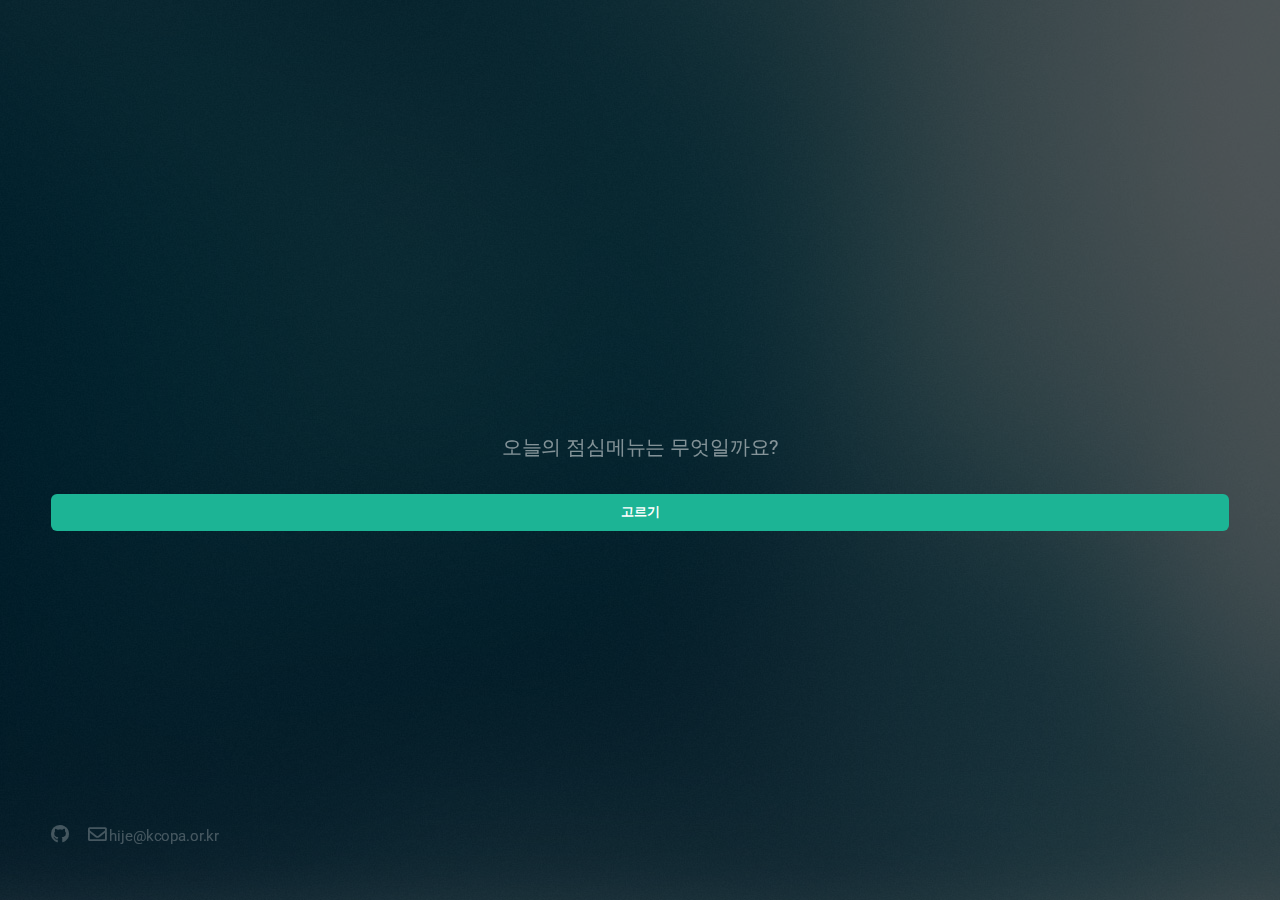
==== index.html @ a4c72050 "Update index.html" ====
<!DOCTYPE HTML>

<html>
	<head>
		<title>1140-1300</title>
		<meta charset="utf-8" />
		<meta name="viewport" content="width=device-width, initial-scale=1, user-scalable=no" />
		<link rel="stylesheet" href="assets/css/main.css" />
	</head>
	<body class="is-preload">

		<!-- Header -->
			<header id="header">
			        <center>
				<h1></h1>
				<p>오늘의 점심메뉴는 무엇일까요?<br />
				</center>

			</header>
		
		
			<button type="button" class="btn btn-primary" onclick="gogo();">고르기</button>


				
				

		<!-- Footer -->
			<footer id="footer">
				<ul class="icons">
					<li><a href="https://github.com/Calandiva/Calandiva.github.io" class="icon brands fa-github"><span class="label">GitHub</span></a></li>
					<li><a class="icon fa-envelope"><span class="label">Email</span></a> hije@kcopa.or.kr</li>
				</ul>

			</footer>

		<!-- Scripts -->
			<script src="assets/js/main.js"></script>
			<script>
				var menu = ['제육볶음','김치찌개','부대찌개','설렁탕','마라탕','순대국','뼈해장국','낙곱새','콩국수','스테이크','초밥','회덮밥','복지리',
        '맥도날드','버거킹','수제버거','생선구이','새벽집','고기국밥','샐러드','냉면','만두국','김밥','떡볶이',
        '오븐스파게티','순두부','돈까스','돈부리','카레','베트남음식','태국음식']
					  
				
				function gogo() {
				jbRandom = Math.random();
				
				me = Math.floor((jbRandom * menu.length)+2);
				
				mea = menu[me];
					
				document.getElementsByTagName("h1")[0].innerHTML = mea
				};
		
		
			</script>




	</body>
</html>
---- assets/css/main.css ----
@import url(fontawesome-all.min.css);
@import url("https://fonts.googleapis.com/css?family=Roboto:400,700");
/*
	Eventually by HTML5 UP
	html5up.net | @ajlkn
	Free for personal and commercial use under the CCA 3.0 license (html5up.net/license)
*/
html, body, div, span, applet, object,
iframe, h1, h2, h3, h4, h5, h6, p, blockquote,
pre, a, abbr, acronym, address, big, cite,
code, del, dfn, em, img, ins, kbd, q, s, samp,
small, strike, strong, sub, sup, tt, var, b,
u, i, center, dl, dt, dd, ol, ul, li, fieldset,
form, label, legend, table, caption, tbody,
tfoot, thead, tr, th, td, article, aside,
canvas, details, embed, figure, figcaption,
footer, header, hgroup, menu, nav, output, ruby,
section, summary, time, mark, audio, video {
  margin: 0;
  padding: 0;
  border: 0;
  font-size: 100%;
  font: inherit;
  vertical-align: baseline; }

article, aside, details, figcaption, figure,
footer, header, hgroup, menu, nav, section {
  display: block; }

body {
  line-height: 1; }

ol, ul {
  list-style: none; }

blockquote, q {
  quotes: none; }
  blockquote:before, blockquote:after, q:before, q:after {
    content: '';
    content: none; }

table {
  border-collapse: collapse;
  border-spacing: 0; }

body {
  -webkit-text-size-adjust: none; }

mark {
  background-color: transparent;
  color: inherit; }

input::-moz-focus-inner {
  border: 0;
  padding: 0; }

input, select, textarea {
  -moz-appearance: none;
  -webkit-appearance: none;
  -ms-appearance: none;
  appearance: none; }

/* Basic */
@-ms-viewport {
  width: device-width; }

body {
  -ms-overflow-style: scrollbar; }

@media screen and (max-width: 480px) {
  html, body {
    min-width: 320px; } }

html {
  box-sizing: border-box; }

*, *:before, *:after {
  box-sizing: inherit; }

html, body {
  height: 100%;
  overflow-x: hidden;
  width: 100%; }
  @media screen and (max-height: 640px) {
    html, body {
      height: auto;
      min-height: 100%; } }

body {
  display: -moz-flex;
  display: -webkit-flex;
  display: -ms-flex;
  display: flex;
  -moz-flex-direction: column;
  -webkit-flex-direction: column;
  -ms-flex-direction: column;
  flex-direction: column;
  -moz-justify-content: center;
  -webkit-justify-content: center;
  -ms-justify-content: center;
  justify-content: center;
  background-color: #000;
  padding: 6em 4em 4em 4em; }
  body.is-preload *, body.is-preload *:before, body.is-preload *:after {
    -moz-animation: none !important;
    -webkit-animation: none !important;
    -ms-animation: none !important;
    animation: none !important;
    -moz-transition: none !important;
    -webkit-transition: none !important;
    -ms-transition: none !important;
    transition: none !important; }
  body > * {
    position: relative;
    z-index: 2; }
  @media screen and (max-width: 1680px) {
    body {
      padding: 6em 3.5em 3.5em 3.5em; } }
  @media screen and (max-width: 736px) {
    body {
      padding: 5em 2em 2em 2em; } }
  @media screen and (max-width: 360px) {
    body {
      padding: 5em 1.25em 1.25em 1.25em; } }

/* BG */
#bg {
  -moz-transition: opacity 2s ease-in-out;
  -webkit-transition: opacity 2s ease-in-out;
  -ms-transition: opacity 2s ease-in-out;
  transition: opacity 2s ease-in-out;
  height: 100%;
  left: 0;
  opacity: 0.375;
  position: fixed;
  top: 0;
  width: 100%;
  z-index: 1; }
  #bg div {
    -moz-transition: opacity 3s ease;
    -webkit-transition: opacity 3s ease;
    -ms-transition: opacity 3s ease;
    transition: opacity 3s ease;
    background-size: cover;
    height: 100%;
    left: 0;
    opacity: 0;
    position: absolute;
    top: 0;
    visibility: hidden;
    width: 150%; }
    #bg div.visible {
      -moz-animation: bg 45s linear infinite;
      -webkit-animation: bg 45s linear infinite;
      -ms-animation: bg 45s linear infinite;
      animation: bg 45s linear infinite;
      opacity: 1;
      visibility: visible;
      z-index: 1; }
      #bg div.visible.top {
        z-index: 2; }
      @media screen and (max-width: 1280px) {
        #bg div.visible {
          -moz-animation: bg 29.25s linear infinite;
          -webkit-animation: bg 29.25s linear infinite;
          -ms-animation: bg 29.25s linear infinite;
          animation: bg 29.25s linear infinite; } }
      @media screen and (max-width: 736px) {
        #bg div.visible {
          -moz-animation: bg 18s linear infinite;
          -webkit-animation: bg 18s linear infinite;
          -ms-animation: bg 18s linear infinite;
          animation: bg 18s linear infinite; } }
    #bg div:only-child {
      -moz-animation-direction: alternate !important;
      -webkit-animation-direction: alternate !important;
      -ms-animation-direction: alternate !important;
      animation-direction: alternate !important; }
  body.is-preload #bg {
    opacity: 0; }

@-moz-keyframes bg {
  0% {
    -moz-transform: translateX(0);
    -webkit-transform: translateX(0);
    -ms-transform: translateX(0);
    transform: translateX(0); }
  100% {
    -moz-transform: translateX(-25%);
    -webkit-transform: translateX(-25%);
    -ms-transform: translateX(-25%);
    transform: translateX(-25%); } }

@-webkit-keyframes bg {
  0% {
    -moz-transform: translateX(0);
    -webkit-transform: translateX(0);
    -ms-transform: translateX(0);
    transform: translateX(0); }
  100% {
    -moz-transform: translateX(-25%);
    -webkit-transform: translateX(-25%);
    -ms-transform: translateX(-25%);
    transform: translateX(-25%); } }

@-ms-keyframes bg {
  0% {
    -moz-transform: translateX(0);
    -webkit-transform: translateX(0);
    -ms-transform: translateX(0);
    transform: translateX(0); }
  100% {
    -moz-transform: translateX(-25%);
    -webkit-transform: translateX(-25%);
    -ms-transform: translateX(-25%);
    transform: translateX(-25%); } }

@keyframes bg {
  0% {
    -moz-transform: translateX(0);
    -webkit-transform: translateX(0);
    -ms-transform: translateX(0);
    transform: translateX(0); }
  100% {
    -moz-transform: translateX(-25%);
    -webkit-transform: translateX(-25%);
    -ms-transform: translateX(-25%);
    transform: translateX(-25%); } }

/* Type */
body, input, select, textarea {
  color: rgba(255, 255, 255, 0.75);
  font-family: "Roboto", sans-serif;
  font-size: 16pt;
  font-weight: 400;
  letter-spacing: -0.01em;
  line-height: 1.65em; }
  @media screen and (max-width: 1680px) {
    body, input, select, textarea {
      font-size: 12pt; } }
  @media screen and (max-width: 1280px) {
    body, input, select, textarea {
      font-size: 11pt; } }
  @media screen and (max-width: 980px) {
    body, input, select, textarea {
      font-size: 12pt; } }
  @media screen and (max-width: 736px) {
    body, input, select, textarea {
      font-size: 12pt; } }
  @media screen and (max-width: 480px) {
    body, input, select, textarea {
      font-size: 12pt; } }

a {
  -moz-transition: border-bottom-color 0.2s ease, color 0.2s ease;
  -webkit-transition: border-bottom-color 0.2s ease, color 0.2s ease;
  -ms-transition: border-bottom-color 0.2s ease, color 0.2s ease;
  transition: border-bottom-color 0.2s ease, color 0.2s ease;
  border-bottom: dotted 1px rgba(255, 255, 255, 0.25);
  color: #1cb495;
  text-decoration: none; }
  a:hover {
    border-bottom-color: transparent;
    color: #1cb495 !important;
    text-decoration: none; }

strong, b {
  color: #fff;
  font-weight: 700; }

em, i {
  font-style: italic; }

p {
  margin: 0 0 2em 0; }

h1, h2, h3, h4, h5, h6 {
  color: #fff;
  font-weight: 700;
  line-height: 1em;
  margin: 0 0 1em 0; }
  h1 a, h2 a, h3 a, h4 a, h5 a, h6 a {
    color: inherit;
    text-decoration: none; }

h1 {
  font-size: 2.5em;
  line-height: 1.25em; }

h2 {
  font-size: 1.75em;
  line-height: 1.5em; }

h3 {
  font-size: 1.35em;
  line-height: 1.5em; }

h4 {
  font-size: 1.1em;
  line-height: 1.5em; }

h5 {
  font-size: 0.9em;
  line-height: 1.5em; }

h6 {
  font-size: 0.7em;
  line-height: 1.5em; }

sub {
  font-size: 0.8em;
  position: relative;
  top: 0.5em; }

sup {
  font-size: 0.8em;
  position: relative;
  top: -0.5em; }

blockquote {
  border-left: solid 8px rgba(255, 255, 255, 0.35);
  font-style: italic;
  margin: 0 0 2em 0;
  padding: 0.5em 0 0.5em 2em; }

code {
  background: rgba(255, 255, 255, 0.125);
  border-radius: 6px;
  border: solid 2px rgba(255, 255, 255, 0.35);
  font-family: "Courier New", monospace;
  font-size: 0.9em;
  margin: 0 0.25em;
  padding: 0.25em 0.65em; }

pre {
  -webkit-overflow-scrolling: touch;
  font-family: "Courier New", monospace;
  font-size: 0.9em;
  margin: 0 0 2em 0; }
  pre code {
    display: block;
    line-height: 1.75em;
    padding: 1em 1.5em;
    overflow-x: auto; }

hr {
  border: 0;
  border-bottom: solid 2px rgba(255, 255, 255, 0.35);
  margin: 2em 0; }
  hr.major {
    margin: 3em 0; }

/* Section/Article */
section.special, article.special {
  text-align: center; }

header p {
  color: rgba(255, 255, 255, 0.5);
  position: relative;
  margin: 0 0 1.5em 0; }

header h2 + p {
  font-size: 1.25em;
  margin-top: -1em;
  line-height: 1.5em; }

header h3 + p {
  font-size: 1.1em;
  margin-top: -0.8em;
  line-height: 1.5em; }

header h4 + p,
header h5 + p,
header h6 + p {
  font-size: 0.9em;
  margin-top: -0.6em;
  line-height: 1.5em; }

@media screen and (max-width: 980px) {
  header br {
    display: none; } }

@media screen and (max-width: 736px) {
  header br {
    display: inline; } }

@media screen and (max-width: 480px) {
  header br {
    display: none; } }

/* Icon */
.icon {
  text-decoration: none;
  border-bottom: none;
  position: relative; }
  .icon:before {
    -moz-osx-font-smoothing: grayscale;
    -webkit-font-smoothing: antialiased;
    display: inline-block;
    font-style: normal;
    font-variant: normal;
    text-rendering: auto;
    line-height: 1;
    text-transform: none !important;
    font-family: 'Font Awesome 5 Free';
    font-weight: 400; }
  .icon > .label {
    display: none; }
  .icon:before {
    line-height: inherit; }
  .icon.solid:before {
    font-weight: 900; }
  .icon.brands:before {
    font-family: 'Font Awesome 5 Brands'; }

/* List */
ol {
  list-style: decimal;
  margin: 0 0 2em 0;
  padding-left: 1.25em; }
  ol li {
    padding-left: 0.25em; }

ul {
  list-style: disc;
  margin: 0 0 2em 0;
  padding-left: 1em; }
  ul li {
    padding-left: 0.5em; }

/* Icons */
ul.icons {
  cursor: default;
  list-style: none;
  padding-left: 0; }
  ul.icons li {
    display: inline-block;
    padding: 0 1em 0 0; }
    ul.icons li:last-child {
      padding-right: 0; }
    ul.icons li .icon:before {
      font-size: 1.25em; }
    ul.icons li a {
      color: inherit; }

/* Form */
form {
  margin: 0 0 2em 0; }
  form .message {
    text-decoration: none;
    -moz-transition: opacity 0.2s ease-in-out, -moz-transform 0.2s ease-in-out;
    -webkit-transition: opacity 0.2s ease-in-out, -webkit-transform 0.2s ease-in-out;
    -ms-transition: opacity 0.2s ease-in-out, -ms-transform 0.2s ease-in-out;
    transition: opacity 0.2s ease-in-out, transform 0.2s ease-in-out;
    -moz-transform: scale(1.05);
    -webkit-transform: scale(1.05);
    -ms-transform: scale(1.05);
    transform: scale(1.05);
    height: 2.75em;
    line-height: 2.75em;
    opacity: 0; }
    form .message:before {
      -moz-osx-font-smoothing: grayscale;
      -webkit-font-smoothing: antialiased;
      display: inline-block;
      font-style: normal;
      font-variant: normal;
      text-rendering: auto;
      line-height: 1;
      text-transform: none !important;
      font-family: 'Font Awesome 5 Free';
      font-weight: 900; }
    form .message:before {
      margin-right: 0.5em; }
    form .message.visible {
      -moz-transform: scale(1);
      -webkit-transform: scale(1);
      -ms-transform: scale(1);
      transform: scale(1);
      opacity: 1; }
    form .message.success {
      color: #1cb495; }
      form .message.success:before {
        content: '\f00c'; }
    form .message.failure {
      color: #ff2361; }
      form .message.failure:before {
        content: '\f119'; }

label {
  color: #fff;
  display: block;
  font-size: 0.9em;
  font-weight: 700;
  margin: 0 0 1em 0; }

@-moz-keyframes focus {
  0% {
    -moz-transform: scale(1);
    -webkit-transform: scale(1);
    -ms-transform: scale(1);
    transform: scale(1); }
  50% {
    -moz-transform: scale(1.025);
    -webkit-transform: scale(1.025);
    -ms-transform: scale(1.025);
    transform: scale(1.025); }
  100% {
    -moz-transform: scale(1);
    -webkit-transform: scale(1);
    -ms-transform: scale(1);
    transform: scale(1); } }

@-webkit-keyframes focus {
  0% {
    -moz-transform: scale(1);
    -webkit-transform: scale(1);
    -ms-transform: scale(1);
    transform: scale(1); }
  50% {
    -moz-transform: scale(1.025);
    -webkit-transform: scale(1.025);
    -ms-transform: scale(1.025);
    transform: scale(1.025); }
  100% {
    -moz-transform: scale(1);
    -webkit-transform: scale(1);
    -ms-transform: scale(1);
    transform: scale(1); } }

@-ms-keyframes focus {
  0% {
    -moz-transform: scale(1);
    -webkit-transform: scale(1);
    -ms-transform: scale(1);
    transform: scale(1); }
  50% {
    -moz-transform: scale(1.025);
    -webkit-transform: scale(1.025);
    -ms-transform: scale(1.025);
    transform: scale(1.025); }
  100% {
    -moz-transform: scale(1);
    -webkit-transform: scale(1);
    -ms-transform: scale(1);
    transform: scale(1); } }

@keyframes focus {
  0% {
    -moz-transform: scale(1);
    -webkit-transform: scale(1);
    -ms-transform: scale(1);
    transform: scale(1); }
  50% {
    -moz-transform: scale(1.025);
    -webkit-transform: scale(1.025);
    -ms-transform: scale(1.025);
    transform: scale(1.025); }
  100% {
    -moz-transform: scale(1);
    -webkit-transform: scale(1);
    -ms-transform: scale(1);
    transform: scale(1); } }

input[type="text"],
input[type="password"],
input[type="email"],
select,
textarea {
  -moz-appearance: none;
  -webkit-appearance: none;
  -ms-appearance: none;
  appearance: none;
  -moz-transform: scale(1);
  -webkit-transform: scale(1);
  -ms-transform: scale(1);
  transform: scale(1);
  -moz-transition: border-color 0.2s ease, background-color 0.2s ease;
  -webkit-transition: border-color 0.2s ease, background-color 0.2s ease;
  -ms-transition: border-color 0.2s ease, background-color 0.2s ease;
  transition: border-color 0.2s ease, background-color 0.2s ease;
  background-color: transparent;
  border-radius: 6px;
  border: none;
  border: solid 2px rgba(255, 255, 255, 0.35);
  color: inherit;
  display: block;
  outline: 0;
  padding: 0 1em;
  text-decoration: none;
  width: 100%; }
  input[type="text"]:invalid,
  input[type="password"]:invalid,
  input[type="email"]:invalid,
  select:invalid,
  textarea:invalid {
    box-shadow: none; }
  input[type="text"]:focus,
  input[type="password"]:focus,
  input[type="email"]:focus,
  select:focus,
  textarea:focus {
    -moz-animation: focus 0.1s;
    -webkit-animation: focus 0.1s;
    -ms-animation: focus 0.1s;
    animation: focus 0.1s;
    background-color: rgba(255, 255, 255, 0.125);
    border-color: #1cb495; }

select {
  background-image: url("data:image/svg+xml;charset=utf8,%3Csvg xmlns='http://www.w3.org/2000/svg' width='40' height='40' preserveAspectRatio='none' viewBox='0 0 40 40'%3E%3Cpath d='M9.4,12.3l10.4,10.4l10.4-10.4c0.2-0.2,0.5-0.4,0.9-0.4c0.3,0,0.6,0.1,0.9,0.4l3.3,3.3c0.2,0.2,0.4,0.5,0.4,0.9 c0,0.4-0.1,0.6-0.4,0.9L20.7,31.9c-0.2,0.2-0.5,0.4-0.9,0.4c-0.3,0-0.6-0.1-0.9-0.4L4.3,17.3c-0.2-0.2-0.4-0.5-0.4-0.9 c0-0.4,0.1-0.6,0.4-0.9l3.3-3.3c0.2-0.2,0.5-0.4,0.9-0.4S9.1,12.1,9.4,12.3z' fill='rgba(255, 255, 255, 0.35)' /%3E%3C/svg%3E");
  background-size: 1.25rem;
  background-repeat: no-repeat;
  background-position: calc(100% - 1rem) center;
  height: 2.75em;
  padding-right: 2.75em;
  text-overflow: ellipsis; }
  select option {
    color: #fff;
    background: #000; }
  select:focus::-ms-value {
    background-color: transparent; }
  select::-ms-expand {
    display: none; }

input[type="text"],
input[type="password"],
input[type="email"],
select {
  height: 2.75em; }

textarea {
  padding: 0.75em 1em; }

input[type="checkbox"],
input[type="radio"] {
  -moz-appearance: none;
  -webkit-appearance: none;
  -ms-appearance: none;
  appearance: none;
  display: block;
  float: left;
  margin-right: -2em;
  opacity: 0;
  width: 1em;
  z-index: -1; }
  input[type="checkbox"] + label,
  input[type="radio"] + label {
    text-decoration: none;
    color: rgba(255, 255, 255, 0.75);
    cursor: pointer;
    display: inline-block;
    font-size: 1em;
    font-weight: 400;
    padding-left: 2.4em;
    padding-right: 0.75em;
    position: relative; }
    input[type="checkbox"] + label:before,
    input[type="radio"] + label:before {
      -moz-osx-font-smoothing: grayscale;
      -webkit-font-smoothing: antialiased;
      display: inline-block;
      font-style: normal;
      font-variant: normal;
      text-rendering: auto;
      line-height: 1;
      text-transform: none !important;
      font-family: 'Font Awesome 5 Free';
      font-weight: 900; }
    input[type="checkbox"] + label:before,
    input[type="radio"] + label:before {
      background: rgba(255, 255, 255, 0.125);
      border-radius: 6px;
      border: solid 2px rgba(255, 255, 255, 0.35);
      content: '';
      display: inline-block;
      font-size: 0.8em;
      height: 1.65em;
      left: 0;
      line-height: 1.65em;
      position: absolute;
      text-align: center;
      top: 0;
      width: 1.65em; }
  input[type="checkbox"]:checked + label:before,
  input[type="radio"]:checked + label:before {
    background: #1cb495;
    border-color: #1cb495;
    color: #ffffff;
    content: '\f00c'; }
  input[type="checkbox"]:focus + label:before,
  input[type="radio"]:focus + label:before {
    border-color: #1cb495;
    box-shadow: 0 0 0 2px #1cb495; }

input[type="checkbox"] + label:before {
  border-radius: 6px; }

input[type="radio"] + label:before {
  border-radius: 100%; }

::-webkit-input-placeholder {
  color: rgba(255, 255, 255, 0.5) !important;
  opacity: 1.0; }

:-moz-placeholder {
  color: rgba(255, 255, 255, 0.5) !important;
  opacity: 1.0; }

::-moz-placeholder {
  color: rgba(255, 255, 255, 0.5) !important;
  opacity: 1.0; }

:-ms-input-placeholder {
  color: rgba(255, 255, 255, 0.5) !important;
  opacity: 1.0; }

.formerize-placeholder {
  color: rgba(255, 255, 255, 0.5) !important;
  opacity: 1.0; }

/* Button */
input[type="submit"],
input[type="reset"],
input[type="button"],
button,
.button {
  -moz-appearance: none;
  -webkit-appearance: none;
  -ms-appearance: none;
  appearance: none;
  -moz-transition: background-color 0.2s ease-in-out, color 0.2s ease-in-out, opacity 0.2s ease-in-out;
  -webkit-transition: background-color 0.2s ease-in-out, color 0.2s ease-in-out, opacity 0.2s ease-in-out;
  -ms-transition: background-color 0.2s ease-in-out, color 0.2s ease-in-out, opacity 0.2s ease-in-out;
  transition: background-color 0.2s ease-in-out, color 0.2s ease-in-out, opacity 0.2s ease-in-out;
  background-color: #1cb495;
  border-radius: 6px;
  border: 0;
  color: #ffffff !important;
  cursor: pointer;
  display: inline-block;
  font-weight: 700;
  height: 2.75em;
  line-height: 2.75em;
  padding: 0 1.125em;
  text-align: center;
  text-decoration: none;
  white-space: nowrap; }
  input[type="submit"]:hover,
  input[type="reset"]:hover,
  input[type="button"]:hover,
  button:hover,
  .button:hover {
    background-color: #1fcaa7; }
  input[type="submit"]:active,
  input[type="reset"]:active,
  input[type="button"]:active,
  button:active,
  .button:active {
    background-color: #199e83; }
  input[type="submit"].disabled, input[type="submit"]:disabled,
  input[type="reset"].disabled,
  input[type="reset"]:disabled,
  input[type="button"].disabled,
  input[type="button"]:disabled,
  button.disabled,
  button:disabled,
  .button.disabled,
  .button:disabled {
    opacity: 0.5; }
  @media screen and (max-width: 480px) {
    input[type="submit"],
    input[type="reset"],
    input[type="button"],
    button,
    .button {
      padding: 0; } }

/* Header */
#header h1 {
  font-size: 3.25em;
  margin: 0 0 0.55em 0; }

#header p {
  font-size: 1.35em;
  line-height: 1.65em; }

#header a {
  color: inherit; }

@media screen and (max-width: 736px) {
  #header h1 {
    font-size: 2em; }
  #header p {
    font-size: 1em; } }

@media screen and (max-width: 480px) {
  #header {
    margin: 0 0 1em 0; } }

/* Signup Form */
#signup-form {
  display: -moz-flex;
  display: -webkit-flex;
  display: -ms-flex;
  display: flex;
  position: relative; }
  #signup-form input[type="text"],
  #signup-form input[type="password"],
  #signup-form input[type="email"] {
    width: 18em; }
  #signup-form > * {
    margin: 0 0 0 1em; }
  #signup-form > :first-child {
    margin: 0 0 0 0; }
  @media screen and (max-width: 480px) {
    #signup-form {
      -moz-flex-direction: column;
      -webkit-flex-direction: column;
      -ms-flex-direction: column;
      flex-direction: column; }
      #signup-form input[type="type"],
      #signup-form input[type="password"],
      #signup-form input[type="email"] {
        width: 100%; }
      #signup-form > * {
        margin: 1.25em 0 0 0; }
      #signup-form .message {
        bottom: -1.5em;
        font-size: 0.9em;
        height: 1em;
        left: 0;
        line-height: inherit;
        margin-top: 0;
        position: absolute; } }

/* Footer */
#footer {
  -moz-transition: opacity 0.5s ease-in-out;
  -webkit-transition: opacity 0.5s ease-in-out;
  -ms-transition: opacity 0.5s ease-in-out;
  transition: opacity 0.5s ease-in-out;
  bottom: 4em;
  color: rgba(255, 255, 255, 0.5);
  left: 4em;
  opacity: 0.5;
  position: absolute; }
  #footer .icons {
    margin: 0 0 0.5em 0; }
  #footer .copyright {
    font-size: 0.8em;
    list-style: none;
    padding: 0; }
    #footer .copyright li {
      border-left: solid 1px rgba(255, 255, 255, 0.25);
      display: inline-block;
      line-height: 1em;
      margin: 0 0 0 0.75em;
      padding: 0 0 0 0.75em; }
      #footer .copyright li:first-child {
        border-left: 0;
        margin-left: 0;
        padding-left: 0; }
    #footer .copyright a {
      color: inherit; }
  #footer:hover {
    opacity: 1; }
  #footer > :last-child {
    margin-bottom: 0; }
  @media screen and (max-width: 1680px) {
    #footer {
      bottom: 3.5em;
      left: 3.5em; } }
  @media screen and (max-width: 736px) {
    #footer {
      bottom: 2em;
      left: 2em; } }
  @media screen and (max-width: 360px) {
    #footer {
      bottom: 1.25em;
      left: 1.25em; } }
  @media screen and (max-height: 640px) {
    #footer {
      bottom: auto;
      left: auto;
      margin: 1em 0 0 0;
      position: relative; } }
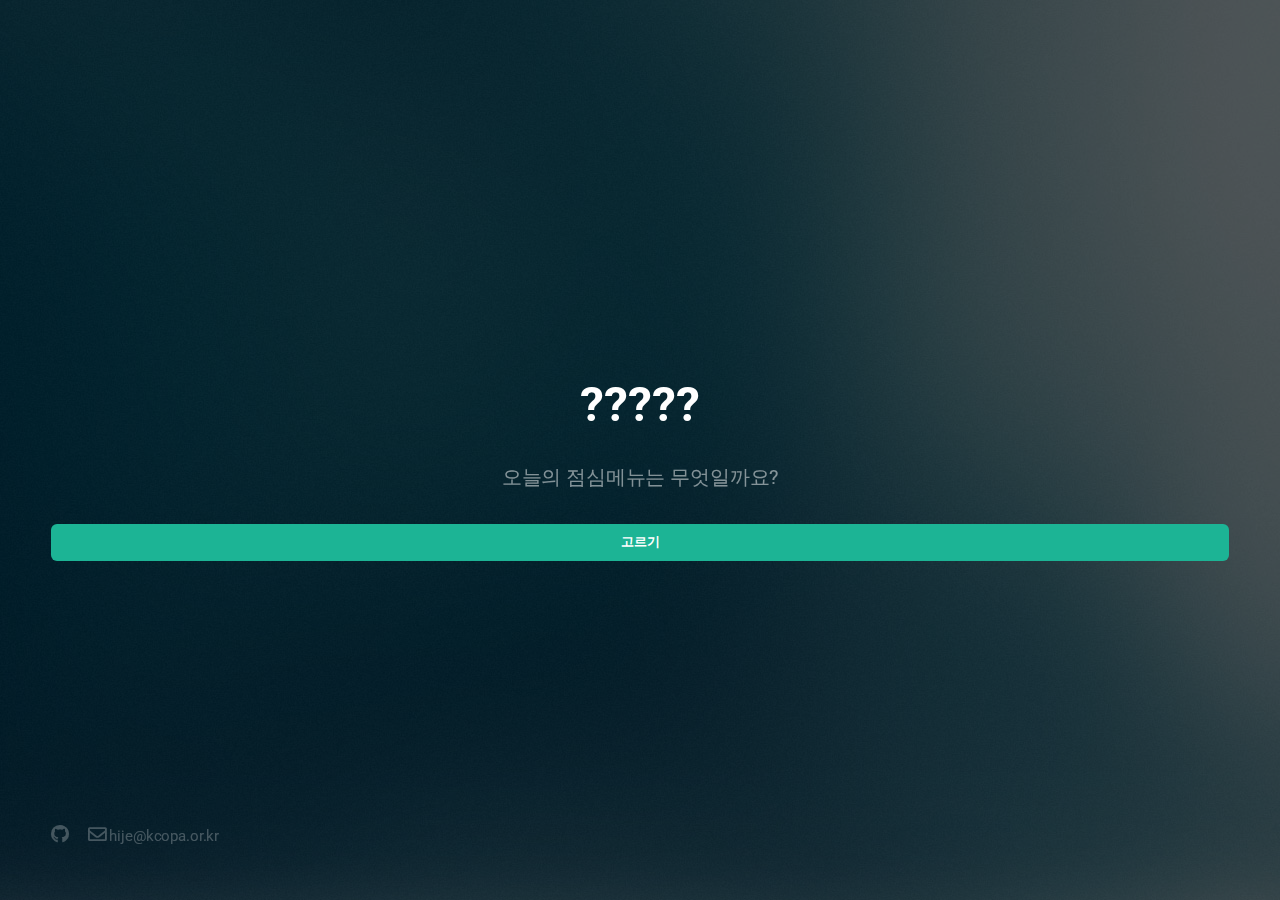
==== commit d2416c3b: "Update index.html" ====
--- a/index.html
+++ b/index.html
@@ -2,7 +2,7 @@
 
 <html>
 	<head>
-		<title>1140-1300</title>
+		<title>밥밥밥밥밥</title>
 		<meta charset="utf-8" />
 		<meta name="viewport" content="width=device-width, initial-scale=1, user-scalable=no" />
 		<link rel="stylesheet" href="assets/css/main.css" />
@@ -12,7 +12,7 @@
 		<!-- Header -->
 			<header id="header">
 			        <center>
-				<h1></h1>
+				<h1>?????</h1>
 				<p>오늘의 점심메뉴는 무엇일까요?<br />
 				</center>
 
@@ -45,7 +45,7 @@
 				function gogo() {
 				jbRandom = Math.random();
 				
-				me = Math.floor((jbRandom * menu.length)+2);
+				me = Math.floor(jbRandom * (menu.length));
 				
 				mea = menu[me];
 					
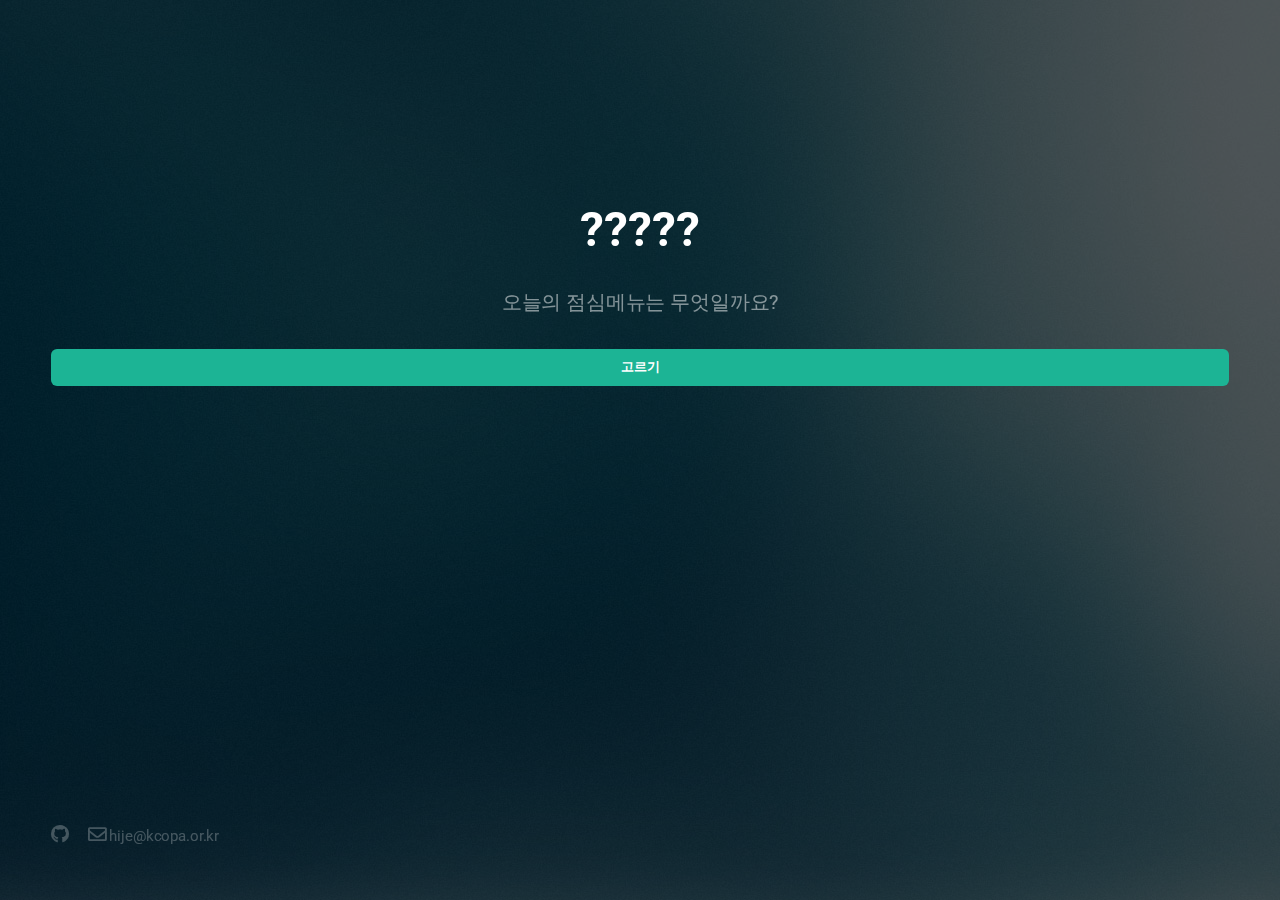
==== commit 7980c058: "Update index.html" ====
--- a/index.html
+++ b/index.html
@@ -7,6 +7,61 @@
 		<meta name="viewport" content="width=device-width, initial-scale=1, user-scalable=no" />
 		<link rel="stylesheet" href="assets/css/main.css" />
 	</head>
+	
+			<script>
+// 마커를 클릭하면 장소명을 표출할 인포윈도우 입니다
+var infowindow = new kakao.maps.InfoWindow({zIndex:1});
+
+var mapContainer = document.getElementById('map'), // 지도를 표시할 div 
+    mapOption = {
+        center: new kakao.maps.LatLng(37.566826, 126.9786567), // 지도의 중심좌표
+        level: 3 // 지도의 확대 레벨
+    };  
+
+// 지도를 생성합니다    
+var map = new kakao.maps.Map(mapContainer, mapOption); 
+
+// 장소 검색 객체를 생성합니다
+var ps = new kakao.maps.services.Places(); 
+
+// 키워드로 장소를 검색합니다
+ps.keywordSearch('이태원 맛집', placesSearchCB); 
+
+// 키워드 검색 완료 시 호출되는 콜백함수 입니다
+function placesSearchCB (data, status, pagination) {
+    if (status === kakao.maps.services.Status.OK) {
+
+        // 검색된 장소 위치를 기준으로 지도 범위를 재설정하기위해
+        // LatLngBounds 객체에 좌표를 추가합니다
+        var bounds = new kakao.maps.LatLngBounds();
+
+        for (var i=0; i<data.length; i++) {
+            displayMarker(data[i]);    
+            bounds.extend(new kakao.maps.LatLng(data[i].y, data[i].x));
+        }       
+
+        // 검색된 장소 위치를 기준으로 지도 범위를 재설정합니다
+        map.setBounds(bounds);
+    } 
+}
+			// 지도에 마커를 표시하는 함수입니다
+function displayMarker(place) {
+    
+    // 마커를 생성하고 지도에 표시합니다
+    var marker = new kakao.maps.Marker({
+        map: map,
+        position: new kakao.maps.LatLng(place.y, place.x) 
+    });
+
+    // 마커에 클릭이벤트를 등록합니다
+    kakao.maps.event.addListener(marker, 'click', function() {
+        // 마커를 클릭하면 장소명이 인포윈도우에 표출됩니다
+        infowindow.setContent('<div style="padding:5px;font-size:12px;">' + place.place_name + '</div>');
+        infowindow.open(map, marker);
+    });
+}
+</script>
+	
 	<body class="is-preload">
 
 		<!-- Header -->
@@ -20,6 +75,14 @@
 		
 		
 			<button type="button" class="btn btn-primary" onclick="gogo();">고르기</button>
+		
+		
+		
+		<div id="map" style="width:100%;height:350px;"></div>
+		
+		<script type="text/javascript" src="//dapi.kakao.com/v2/maps/sdk.js?appkey=2f2977af3acead4d41bcc3b7263b1baa&libraries=services"></script>
+		
+
 
 
 				
@@ -43,6 +106,7 @@
 					  
 				
 				function gogo() {
+					
 				jbRandom = Math.random();
 				
 				me = Math.floor(jbRandom * (menu.length));
@@ -50,7 +114,18 @@
 				mea = menu[me];
 					
 				document.getElementsByTagName("h1")[0].innerHTML = mea
+					
+				var cco = document.getElementsByTagName("button")[0];
+			
+				cco.style.display = "none";
+					
+				var cco = document.getElementsByTagName("p")[0];
+			
+				cco.innerHTML = '야호~~~~~~~~~!';
+					
 				};
+				
+				
 		
 		
 			</script>
